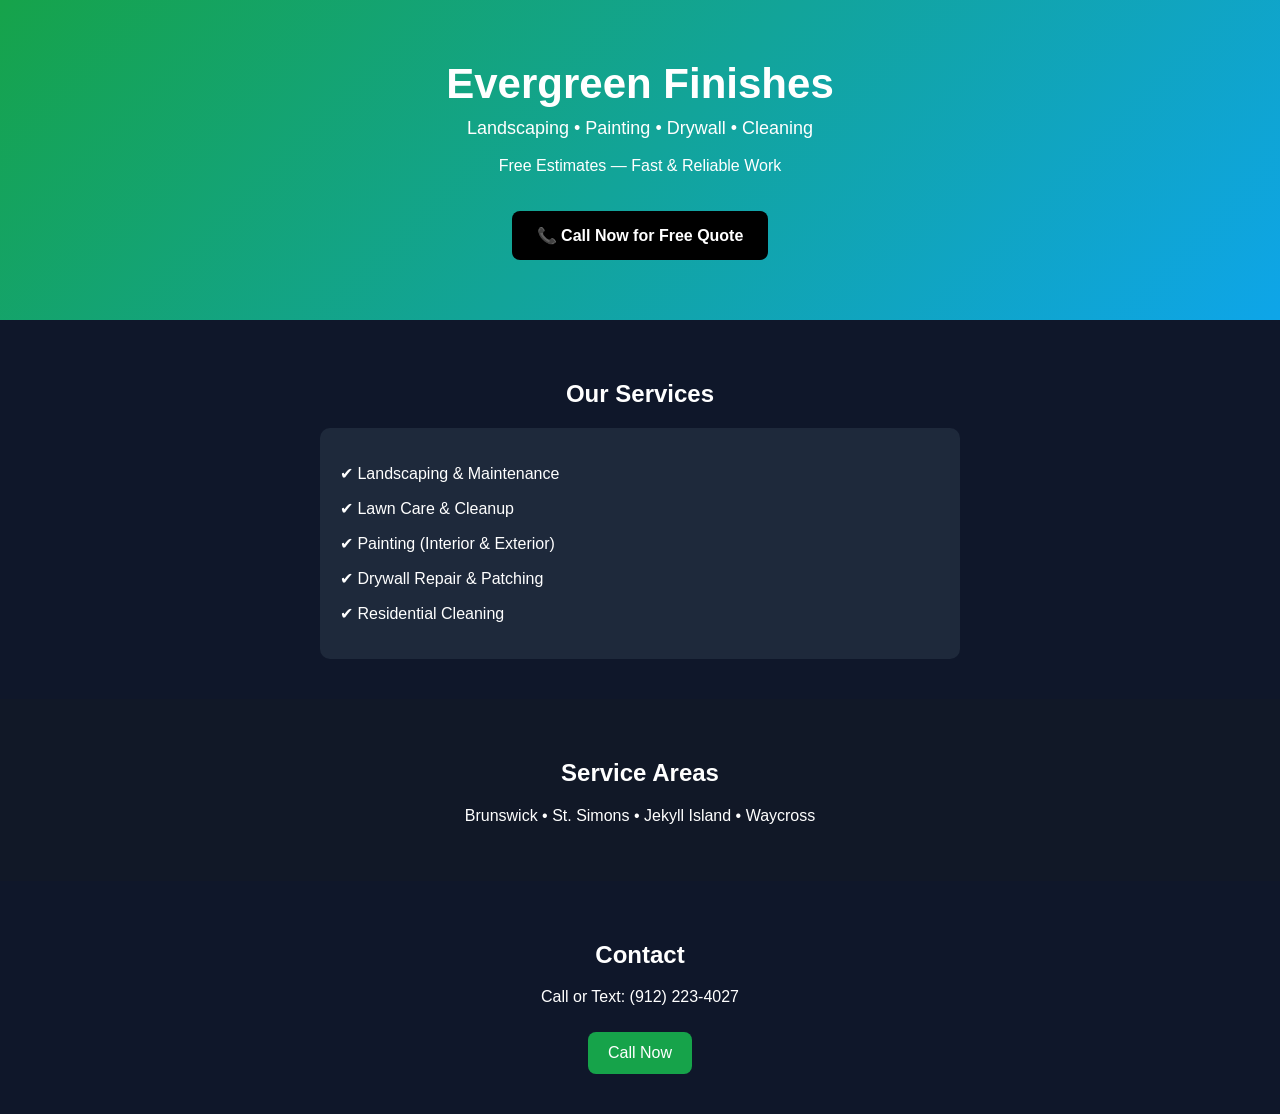
==== index.html @ 9f353077 "index.html" ====
<!DOCTYPE html>
<html>
<head>
<title>Evergreen Finishes | Landscaping, Painting & Drywall</title>
<meta name="viewport" content="width=device-width, initial-scale=1.0">
<link rel="stylesheet" href="style.css">
</head>

<body style="margin:0; font-family:Arial; background:#0f172a; color:white;">

<!-- HERO SECTION -->
<div style="text-align:center; padding:60px 20px; background:linear-gradient(135deg,#16a34a,#0ea5e9);">
<h1 style="font-size:42px; margin:0;">Evergreen Finishes</h1>
<p style="font-size:18px; margin-top:10px;">Landscaping • Painting • Drywall • Cleaning</p>
<p style="margin-top:10px;">Free Estimates — Fast & Reliable Work</p>

<a href="tel:19122234027" style="display:inline-block; margin-top:20px; padding:15px 25px; background:black; color:white; text-decoration:none; border-radius:8px; font-weight:bold;">
📞 Call Now for Free Quote
</a>
</div>

<!-- SERVICES -->
<div style="padding:40px 20px; text-align:center;">
<h2>Our Services</h2>

<div style="max-width:600px; margin:auto; text-align:left; background:#1e293b; padding:20px; border-radius:10px;">
<p>✔ Landscaping & Maintenance</p>
<p>✔ Lawn Care & Cleanup</p>
<p>✔ Painting (Interior & Exterior)</p>
<p>✔ Drywall Repair & Patching</p>
<p>✔ Residential Cleaning</p>
</div>
</div>

<!-- SERVICE AREA -->
<div style="padding:40px 20px; text-align:center; background:#111827;">
<h2>Service Areas</h2>
<p>Brunswick • St. Simons • Jekyll Island • Waycross</p>
</div>

<!-- CONTACT -->
<div style="padding:40px 20px; text-align:center;">
<h2>Contact</h2>
<p>Call or Text: (912) 223-4027</p>

<a href="tel:19122234027" style="display:inline-block; margin-top:10px; padding:12px 20px; background:#16a34a; color:white; text-decoration:none; border-radius:8px;">
Call Now
</a>
</div>

</body>
</html>
---- style.css ----
:root {
  --dark-teal: #005f63;
  --light-blue: #7fd3ff;
  --bright-green: #7CFF7A;
}

body {
  font-family: Arial, sans-serif;
  margin: 0;
  background: #f7f7f7;
  color: #222;
}

/* Section Titles */
section h2 {
  text-align: center;
  color: var(--dark-teal);
  margin-top: 40px;
}

/* GALLERY */
.gallery {
  display: grid;
  grid-template-columns: repeat(auto-fit, minmax(250px, 1fr));
  gap: 15px;
  padding: 20px;
}

.gallery img {
  width: 100%;
  border-radius: 10px;
  box-shadow: 0 4px 10px rgba(0,0,0,0.15);
  transition: transform .2s;
}

.gallery img:hover {
  transform: scale(1.03);
}

/* CONTACT FORM */
.contact-box {
  max-width: 500px;
  margin: 40px auto;
  background: white;
  padding: 25px;
  border-radius: 10px;
  box-shadow: 0 4px 15px rgba(0,0,0,0.1);
}

.contact-box input,
.contact-box textarea {
  width: 100%;
  padding: 12px;
  margin: 10px 0;
  border: 2px solid var(--light-blue);
  border-radius: 8px;
  font-size: 16px;
}

.contact-box button {
  width: 100%;
  padding: 12px;
  background: var(--dark-teal);
  color: white;
  border: none;
  border-radius: 8px;
  font-size: 18px;
  cursor: pointer;
  transition: background .2s;
}

.contact-box button:hover {
  background: var(--bright-green);
  color: black;
}
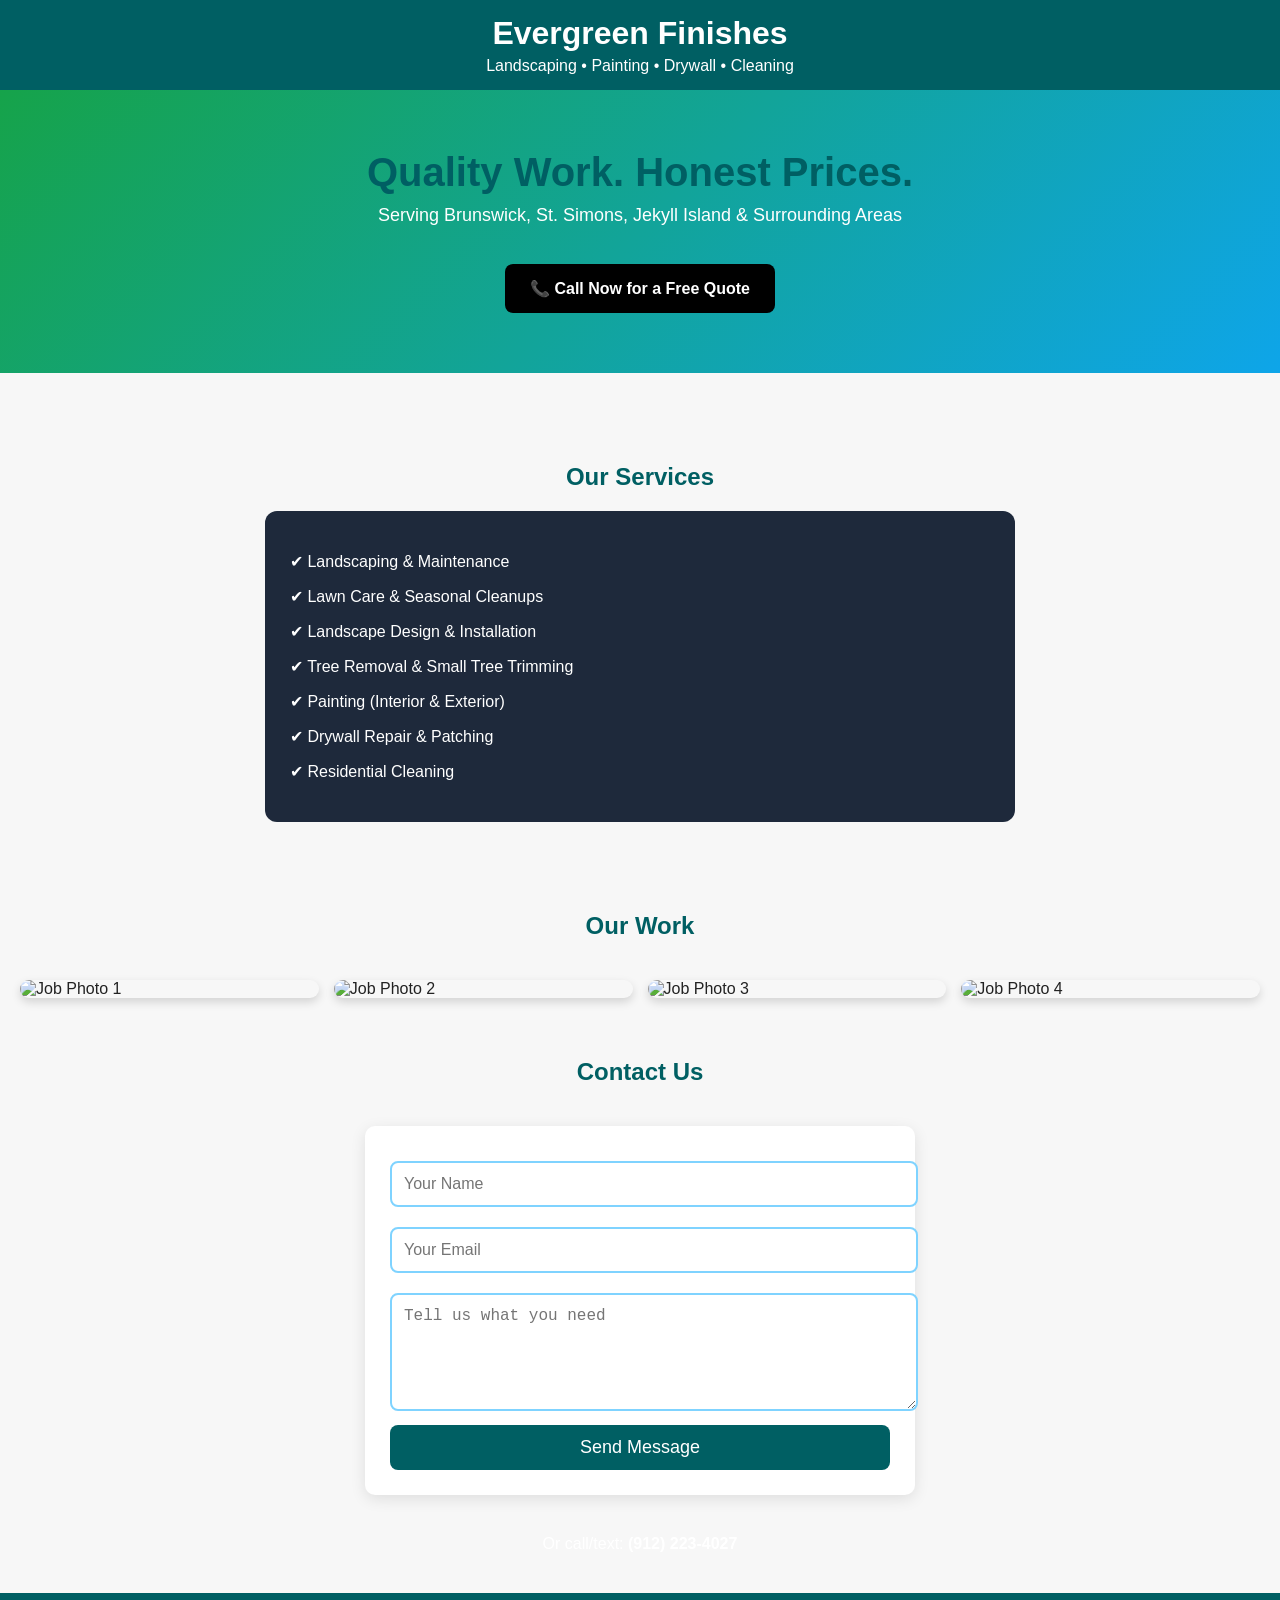
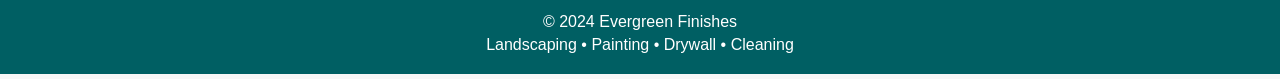
==== commit 621c2720: "index.html" ====
--- a/index.html
+++ b/index.html
@@ -1,52 +1,80 @@
 <!DOCTYPE html>
-<html>
+<html lang="en">
 <head>
-<title>Evergreen Finishes | Landscaping, Painting & Drywall</title>
-<meta name="viewport" content="width=device-width, initial-scale=1.0">
-<link rel="stylesheet" href="style.css">
+  <meta charset="UTF-8">
+  <meta name="viewport" content="width=device-width, initial-scale=1.0">
+  <title>Evergreen Finishes | Landscaping, Painting & Drywall</title>
+  <link rel="stylesheet" href="style.css">
 </head>
 
-<body style="margin:0; font-family:Arial; background:#0f172a; color:white;">
+<body>
 
-<!-- HERO SECTION -->
-<div style="text-align:center; padding:60px 20px; background:linear-gradient(135deg,#16a34a,#0ea5e9);">
-<h1 style="font-size:42px; margin:0;">Evergreen Finishes</h1>
-<p style="font-size:18px; margin-top:10px;">Landscaping • Painting • Drywall • Cleaning</p>
-<p style="margin-top:10px;">Free Estimates — Fast & Reliable Work</p>
+<!-- HEADER -->
+<header style="background:#005f63; padding:15px 20px; color:white; text-align:center;">
+  <h1 style="margin:0; font-size:32px;">Evergreen Finishes</h1>
+  <p style="margin:5px 0 0;">Landscaping • Painting • Drywall • Cleaning</p>
+</header>
 
-<a href="tel:19122234027" style="display:inline-block; margin-top:20px; padding:15px 25px; background:black; color:white; text-decoration:none; border-radius:8px; font-weight:bold;">
-📞 Call Now for Free Quote
-</a>
-</div>
+<!-- HERO -->
+<section style="padding:60px 20px; text-align:center; background:linear-gradient(135deg,#16a34a,#0ea5e9); color:white;">
+  <h2 style="font-size:40px; margin:0;">Quality Work. Honest Prices.</h2>
+  <p style="font-size:18px; margin-top:10px;">Serving Brunswick, St. Simons, Jekyll Island & Surrounding Areas</p>
+
+  <a href="tel:19122234027" 
+     style="display:inline-block; margin-top:20px; padding:15px 25px; background:black; color:white; text-decoration:none; border-radius:8px; font-weight:bold;">
+     📞 Call Now for a Free Quote
+  </a>
+</section>
 
 <!-- SERVICES -->
-<div style="padding:40px 20px; text-align:center;">
-<h2>Our Services</h2>
+<section style="padding:50px 20px; text-align:center;">
+  <h2>Our Services</h2>
 
-<div style="max-width:600px; margin:auto; text-align:left; background:#1e293b; padding:20px; border-radius:10px;">
-<p>✔ Landscaping & Maintenance</p>
-<p>✔ Lawn Care & Cleanup</p>
-<p>✔ Painting (Interior & Exterior)</p>
-<p>✔ Drywall Repair & Patching</p>
-<p>✔ Residential Cleaning</p>
-</div>
-</div>
+  <div style="max-width:700px; margin:auto; background:#1e293b; padding:25px; border-radius:12px; color:white; text-align:left;">
+    <p>✔ Landscaping & Maintenance</p>
+    <p>✔ Lawn Care & Seasonal Cleanups</p>
+    <p>✔ Landscape Design & Installation</p>
+    <p>✔ Tree Removal & Small Tree Trimming</p>
+    <p>✔ Painting (Interior & Exterior)</p>
+    <p>✔ Drywall Repair & Patching</p>
+    <p>✔ Residential Cleaning</p>
+  </div>
+</section>
 
-<!-- SERVICE AREA -->
-<div style="padding:40px 20px; text-align:center; background:#111827;">
-<h2>Service Areas</h2>
-<p>Brunswick • St. Simons • Jekyll Island • Waycross</p>
-</div>
+<!-- GALLERY -->
+<section id="gallery">
+  <h2>Our Work</h2>
+  <div class="gallery">
+    <img src="images/job1.jpg" alt="Job Photo 1">
+    <img src="images/job2.jpg" alt="Job Photo 2">
+    <img src="images/job3.jpg" alt="Job Photo 3">
+    <img src="images/job4.jpg" alt="Job Photo 4">
+  </div>
+</section>
 
-<!-- CONTACT -->
-<div style="padding:40px 20px; text-align:center;">
-<h2>Contact</h2>
-<p>Call or Text: (912) 223-4027</p>
+<!-- CONTACT FORM -->
+<section id="contact">
+  <h2>Contact Us</h2>
 
-<a href="tel:19122234027" style="display:inline-block; margin-top:10px; padding:12px 20px; background:#16a34a; color:white; text-decoration:none; border-radius:8px;">
-Call Now
-</a>
-</div>
+  <div class="contact-box">
+    <form action="https://formspree.io/f/mayplqgv" method="POST">
+      <input type="text" name="name" placeholder="Your Name" required>
+      <input type="email" name="email" placeholder="Your Email" required>
+      <textarea name="message" rows="5" placeholder="Tell us what you need" required></textarea>
+      <button type="submit">Send Message</button>
+    </form>
+  </div>
+
+  <p style="text-align:center; margin-top:20px; color:white;">
+    Or call/text: <strong>(912) 223-4027</strong>
+  </p>
+</section>
+
+<!-- FOOTER -->
+<footer style="background:#005f63; padding:20px; text-align:center; color:white; margin-top:40px;">
+  <p style="margin:0;">© 2024 Evergreen Finishes</p>
+  <p style="margin:5px 0 0;">Landscaping • Painting • Drywall • Cleaning</p>
+</footer>
 
 </body>
 </html>
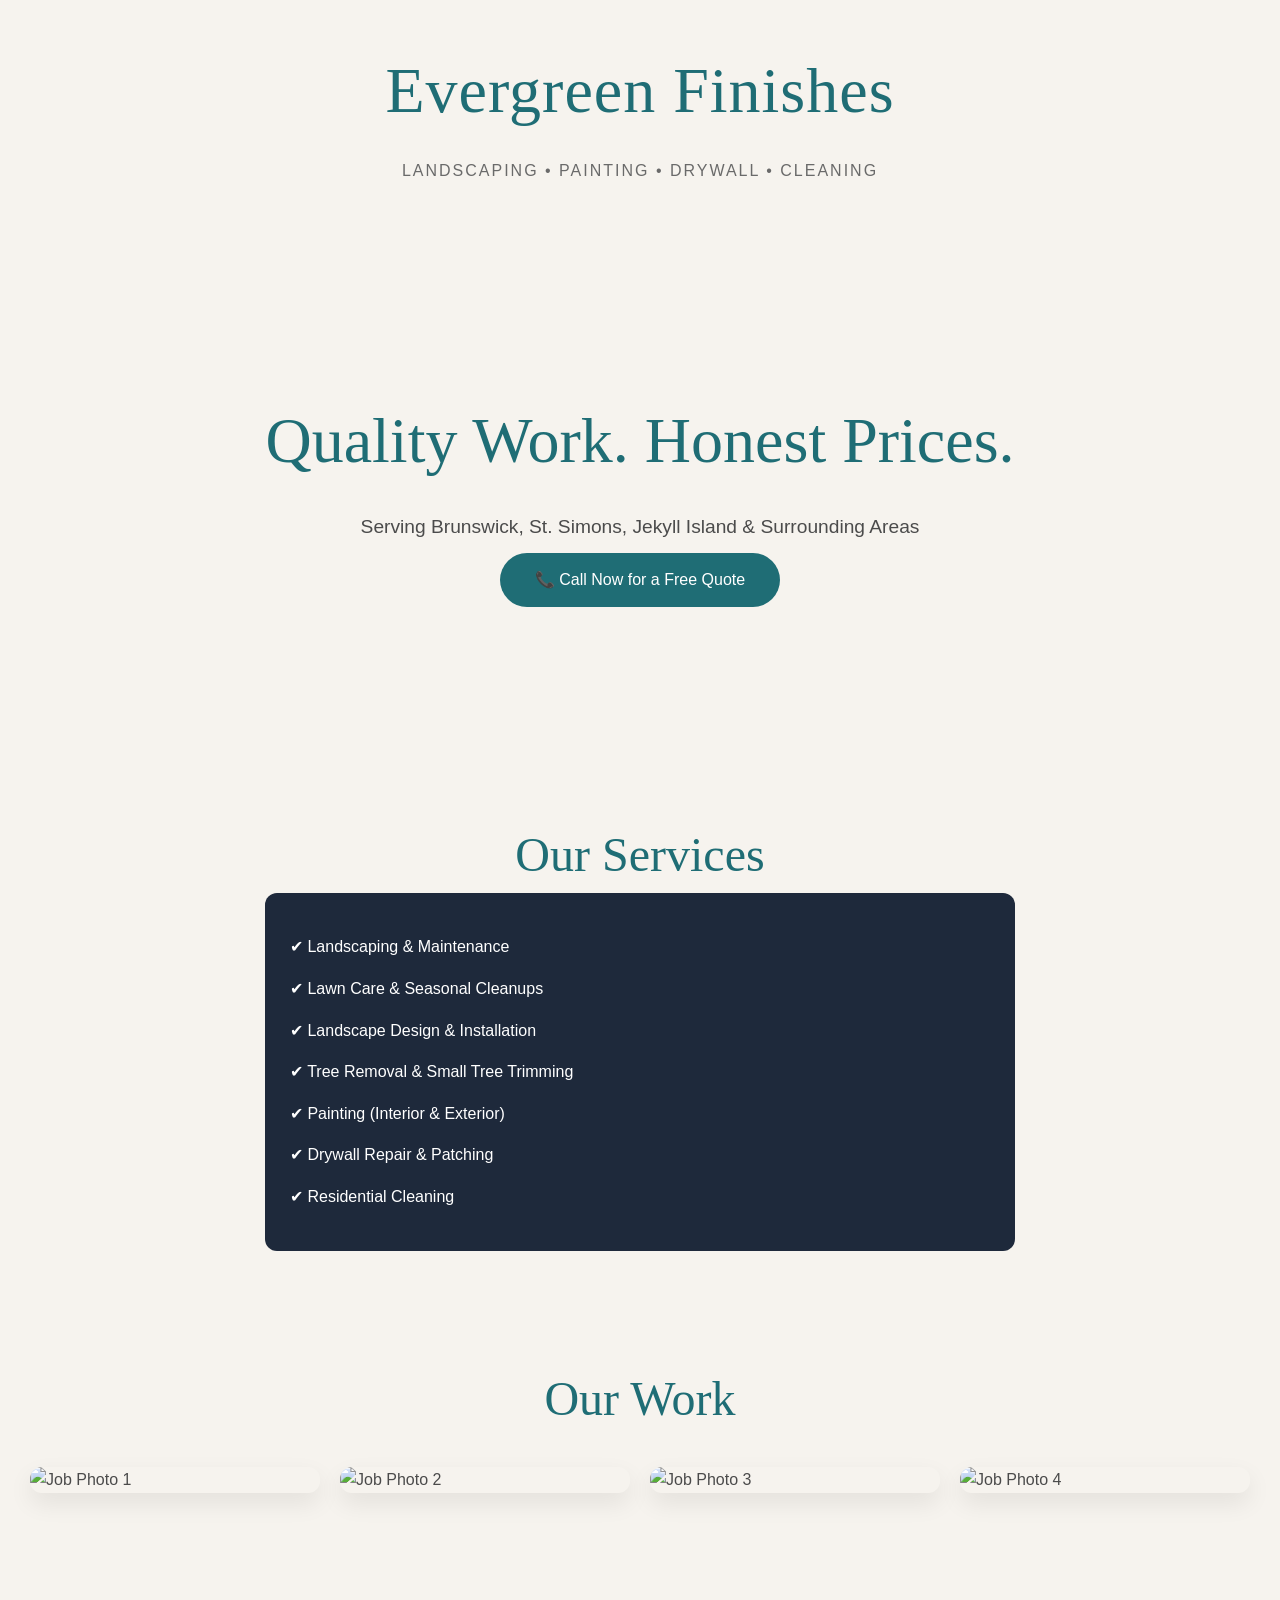
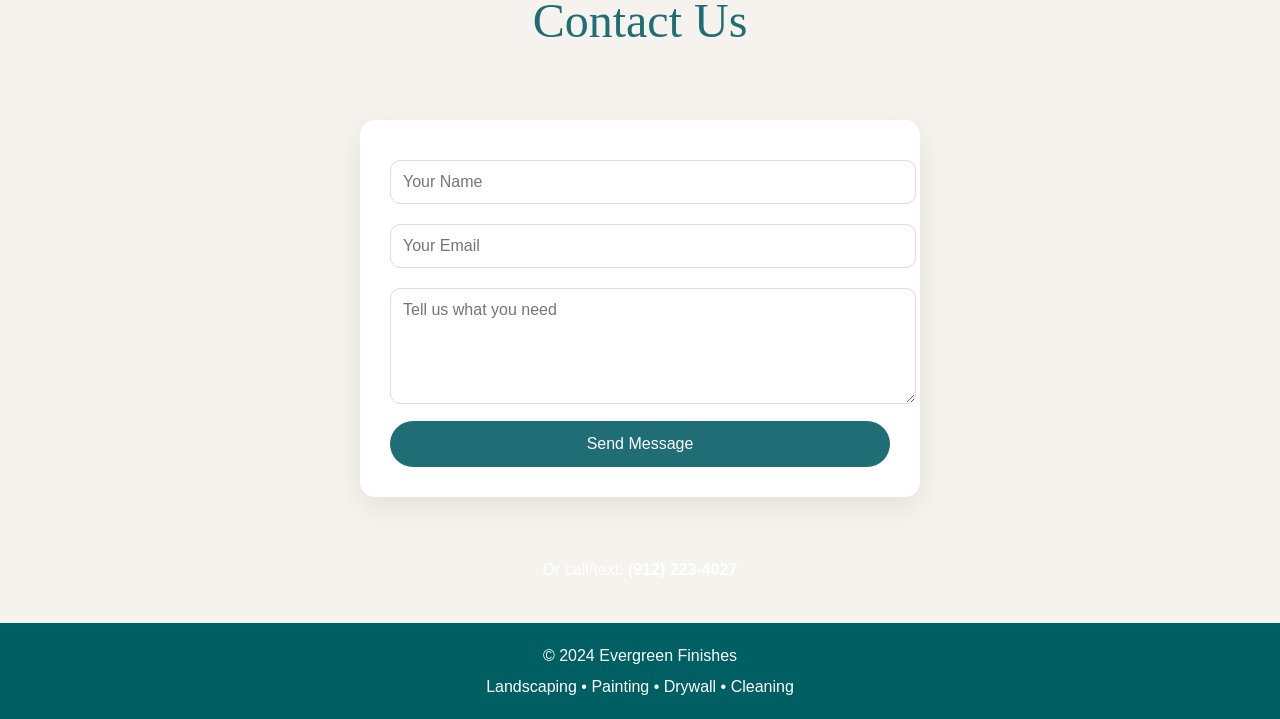
==== commit 311e4f5f: "index.html" ====
--- a/index.html
+++ b/index.html
@@ -4,28 +4,33 @@
   <meta charset="UTF-8">
   <meta name="viewport" content="width=device-width, initial-scale=1.0">
   <title>Evergreen Finishes | Landscaping, Painting & Drywall</title>
-  <link rel="stylesheet" href="style.css">
+<link rel="preconnect" href="https://fonts.googleapis.com">
+<link rel="preconnect" href="https://fonts.gstatic.com" crossorigin>
+
+<link href="https://fonts.googleapis.com/css2?family=Cormorant+Garamond:wght@400;500;600&family=Poppins:wght@300;400;500;600&display=swap" rel="stylesheet">
+<link rel="stylesheet" href="style.css">
 </head>
 
 <body>
 
 <!-- HEADER -->
-<header style="background:#005f63; padding:15px 20px; color:white; text-align:center;">
-  <h1 style="margin:0; font-size:32px;">Evergreen Finishes</h1>
-  <p style="margin:5px 0 0;">Landscaping • Painting • Drywall • Cleaning</p>
+<!-- HEADER -->
+<header>
+  <h1>Evergreen Finishes</h1>
+  <p>Landscaping • Painting • Drywall • Cleaning</p>
 </header>
 
 <!-- HERO -->
-<section style="padding:60px 20px; text-align:center; background:linear-gradient(135deg,#16a34a,#0ea5e9); color:white;">
-  <h2 style="font-size:40px; margin:0;">Quality Work. Honest Prices.</h2>
-  <p style="font-size:18px; margin-top:10px;">Serving Brunswick, St. Simons, Jekyll Island & Surrounding Areas</p>
+<section class="hero">
+  <h2>Quality Work. Honest Prices.</h2>
+  <p>
+    Serving Brunswick, St. Simons, Jekyll Island & Surrounding Areas
+  </p>
 
-  <a href="tel:19122234027" 
-     style="display:inline-block; margin-top:20px; padding:15px 25px; background:black; color:white; text-decoration:none; border-radius:8px; font-weight:bold;">
-     📞 Call Now for a Free Quote
+  <a href="tel:19122234027" class="btn">
+    📞 Call Now for a Free Quote
   </a>
 </section>
-
 <!-- SERVICES -->
 <section style="padding:50px 20px; text-align:center;">
   <h2>Our Services</h2>
@@ -57,7 +62,7 @@
   <h2>Contact Us</h2>
 
   <div class="contact-box">
-    <form action="https://formspree.io/f/mayplqgv" method="POST">
+    <form action="https://formspree.io/f/xqejqowz" method="POST">
       <input type="text" name="name" placeholder="Your Name" required>
       <input type="email" name="email" placeholder="Your Email" required>
       <textarea name="message" rows="5" placeholder="Tell us what you need" required></textarea>
--- a/style.css
+++ b/style.css
@@ -1,75 +1,225 @@
+html, body {
+    background: #F6F3EE !important;
+}
+/* =========================
+   LUXURY BRAND COLORS
+========================= */
 :root {
-  --dark-teal: #005f63;
-  --light-blue: #7fd3ff;
-  --bright-green: #7CFF7A;
-}
-
+    --dark-teal: #1F6D75;
+    --cream: #F6F3EE;
+    --gold: #D8C3A5;
+    --text: #4B4B4B;
+}
+
+/* =========================
+   GENERAL STYLES
+========================= */
 body {
-  font-family: Arial, sans-serif;
-  margin: 0;
-  background: #f7f7f7;
-  color: #222;
-}
-
-/* Section Titles */
+    margin: 0;
+    padding: 0;
+    font-family: 'Poppins', sans-serif;
+    background: var(--cream);
+    color: var(--text);
+    line-height: 1.6;
+}
+
+/* =========================
+   HEADINGS
+========================= */
+h1, h2, h3 {
+    font-family: 'Cormorant Garamond', serif;
+    color: var(--dark-teal);
+    margin: 0;
+}
+
 section h2 {
-  text-align: center;
-  color: var(--dark-teal);
-  margin-top: 40px;
-}
-
-/* GALLERY */
+    text-align: center;
+    font-size: 3rem;
+    font-weight: 500;
+    margin-top: 60px;
+}
+
+/* =========================
+   HEADER (HOME PAGE TOP)
+========================= */
+header {
+    text-align: center;
+    padding: 40px 20px;
+}
+
+header h1 {
+    font-size: 4rem;
+    font-weight: 500;
+    letter-spacing: 1px;
+}
+
+header p {
+    font-size: 1rem;
+    letter-spacing: 2px;
+    text-transform: uppercase;
+    color: #6A6A6A;
+}
+
+/* =========================
+   HERO SECTION
+========================= */
+.hero {
+    background: #F6F3EE;
+}
+.hero {
+    text-align: center;
+    padding: 90px 25px;
+}
+
+.hero h2 {
+    font-size: 4rem;
+    margin-bottom: 20px;
+}
+
+.hero p {
+    font-size: 1.2rem;
+    max-width: 700px;
+    margin: auto;
+}
+
+/* =========================
+   BUTTONS
+========================= */
+.button-container {
+    margin-top: 40px;
+}
+
+.btn {
+    display: inline-block;
+    background: var(--dark-teal);
+    color: white;
+    text-decoration: none;
+    padding: 14px 35px;
+    margin: 10px;
+    border-radius: 40px;
+    font-weight: 500;
+    transition: 0.3s ease;
+}
+
+.btn:hover {
+    background: var(--gold);
+    color: var(--dark-teal);
+}
+
+/* =========================
+   SERVICES SECTIONS (LUXURY FIX)
+========================= */
+
+.services {
+    text-align: center;
+    padding: 80px 20px;
+    background: #F6F3EE;
+}
+
+/* makes sections feel separated + premium */
+.services + .services {
+    border-top: 1px solid rgba(31, 109, 117, 0.12);
+}
+
+/* SECTION TITLES */
+.services h2 {
+    font-family: 'Cormorant Garamond', serif;
+    font-size: 3rem;
+    font-weight: 500;
+    color: #1F6D75;
+    margin-bottom: 10px;
+}
+
+/* GOLD LINE */
+.divider {
+    width: 120px;
+    height: 4px;
+    background: #D8C3A5;
+    margin: 20px auto 30px auto;
+}
+
+/* TEXT */
+.services p {
+    font-size: 1.2rem;
+    line-height: 2;
+    color: #5B5B5B;
+    max-width: 700px;
+    margin: 0 auto;
+}
+/* =========================
+   GALLERY
+========================= */
 .gallery {
-  display: grid;
-  grid-template-columns: repeat(auto-fit, minmax(250px, 1fr));
-  gap: 15px;
-  padding: 20px;
+    display: grid;
+    grid-template-columns: repeat(auto-fit, minmax(250px, 1fr));
+    gap: 20px;
+    padding: 30px;
 }
 
 .gallery img {
-  width: 100%;
-  border-radius: 10px;
-  box-shadow: 0 4px 10px rgba(0,0,0,0.15);
-  transition: transform .2s;
+    width: 100%;
+    border-radius: 12px;
+    box-shadow: 0 10px 25px rgba(0,0,0,0.08);
+    transition: transform 0.3s ease;
 }
 
 .gallery img:hover {
-  transform: scale(1.03);
-}
-
-/* CONTACT FORM */
+    transform: scale(1.04);
+}
+
+/* =========================
+   CONTACT FORM
+========================= */
 .contact-box {
-  max-width: 500px;
-  margin: 40px auto;
-  background: white;
-  padding: 25px;
-  border-radius: 10px;
-  box-shadow: 0 4px 15px rgba(0,0,0,0.1);
+    max-width: 500px;
+    margin: 60px auto;
+    background: white;
+    padding: 30px;
+    border-radius: 15px;
+    box-shadow: 0 10px 30px rgba(0,0,0,0.08);
 }
 
 .contact-box input,
 .contact-box textarea {
-  width: 100%;
-  padding: 12px;
-  margin: 10px 0;
-  border: 2px solid var(--light-blue);
-  border-radius: 8px;
-  font-size: 16px;
+    width: 100%;
+    padding: 12px;
+    margin: 10px 0;
+    border: 1px solid #ddd;
+    border-radius: 10px;
+    font-size: 16px;
+    font-family: 'Poppins', sans-serif;
 }
 
 .contact-box button {
-  width: 100%;
-  padding: 12px;
-  background: var(--dark-teal);
-  color: white;
-  border: none;
-  border-radius: 8px;
-  font-size: 18px;
-  cursor: pointer;
-  transition: background .2s;
+    width: 100%;
+    padding: 14px;
+    background: var(--dark-teal);
+    color: white;
+    border: none;
+    border-radius: 30px;
+    font-size: 16px;
+    cursor: pointer;
+    transition: 0.3s ease;
 }
 
 .contact-box button:hover {
-  background: var(--bright-green);
-  color: black;
-}
+    background: var(--gold);
+    color: var(--dark-teal);
+}
+
+/* =========================
+   SMALL RESPONSIVE FIX
+========================= */
+@media (max-width: 768px) {
+    header h1 {
+        font-size: 2.8rem;
+    }
+
+    .hero h2 {
+        font-size: 2.8rem;
+    }
+
+    section h2 {
+        font-size: 2.2rem;
+    }
+}
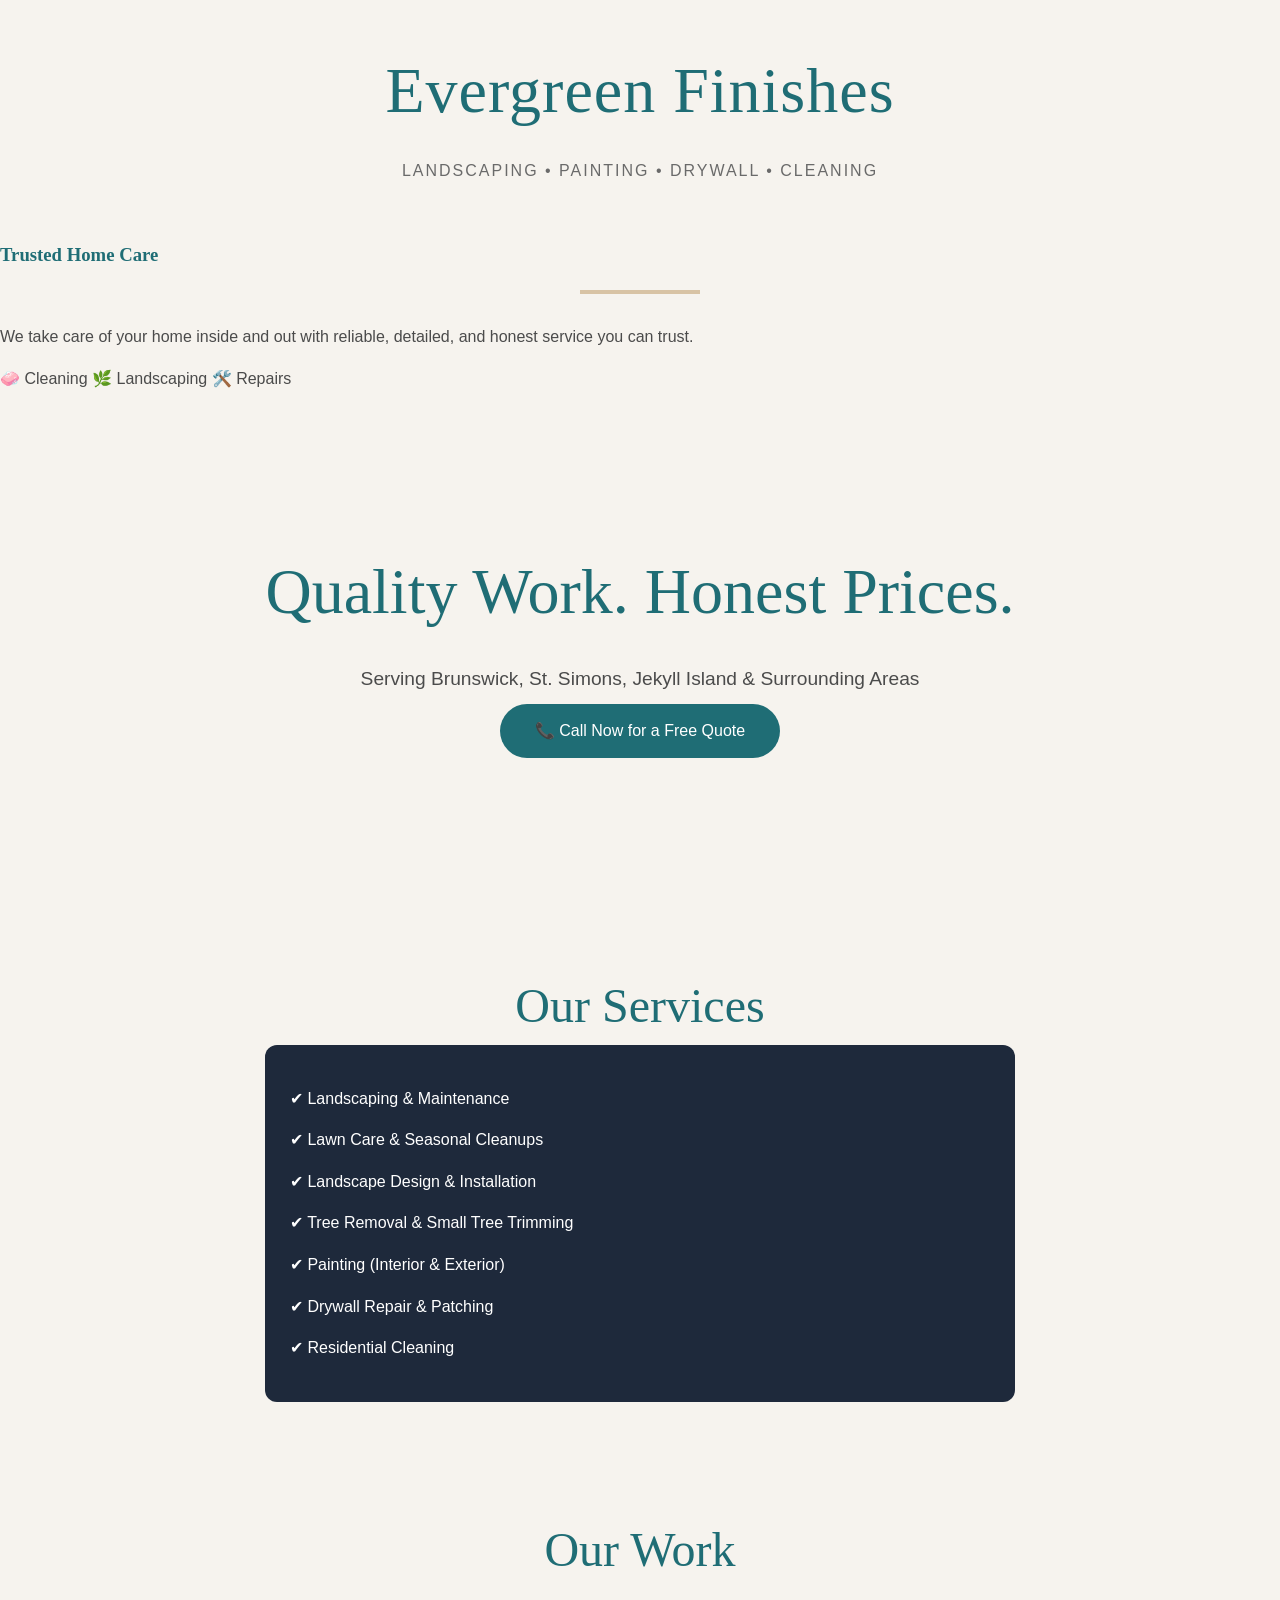
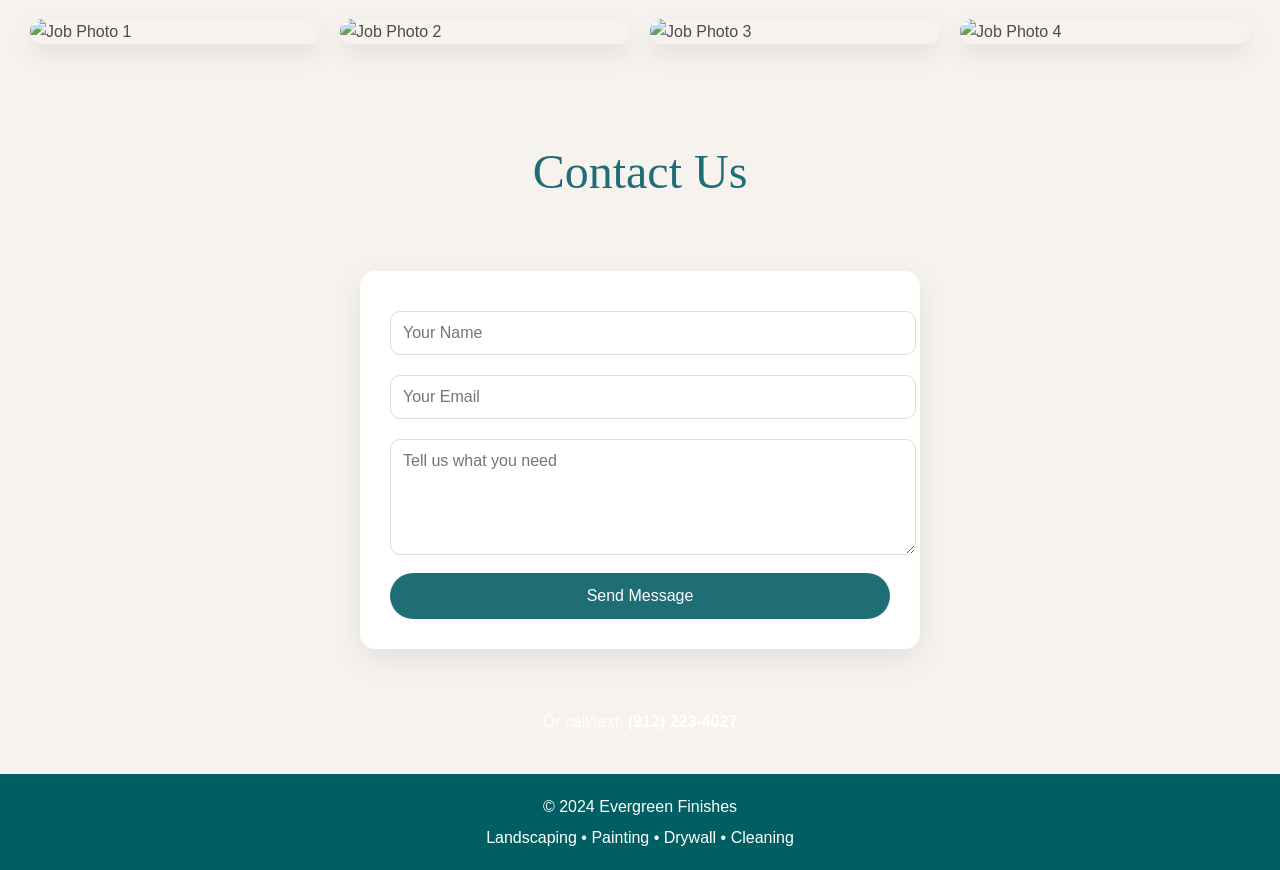
==== commit b4042ac5: "index.html" ====
--- a/index.html
+++ b/index.html
@@ -20,6 +20,22 @@
   <p>Landscaping • Painting • Drywall • Cleaning</p>
 </header>
 
+<section class="mission">
+    <h3>Trusted Home Care</h3>
+
+    <div class="divider"></div>
+
+    <p>
+        We take care of your home inside and out with reliable, detailed, and honest service you can trust.
+    </p>
+
+    <div class="mission-icons">
+        <span>🧼 Cleaning</span>
+        <span>🌿 Landscaping</span>
+        <span>🛠️ Repairs</span>
+    </div>
+</section>
+  
 <!-- HERO -->
 <section class="hero">
   <h2>Quality Work. Honest Prices.</h2>
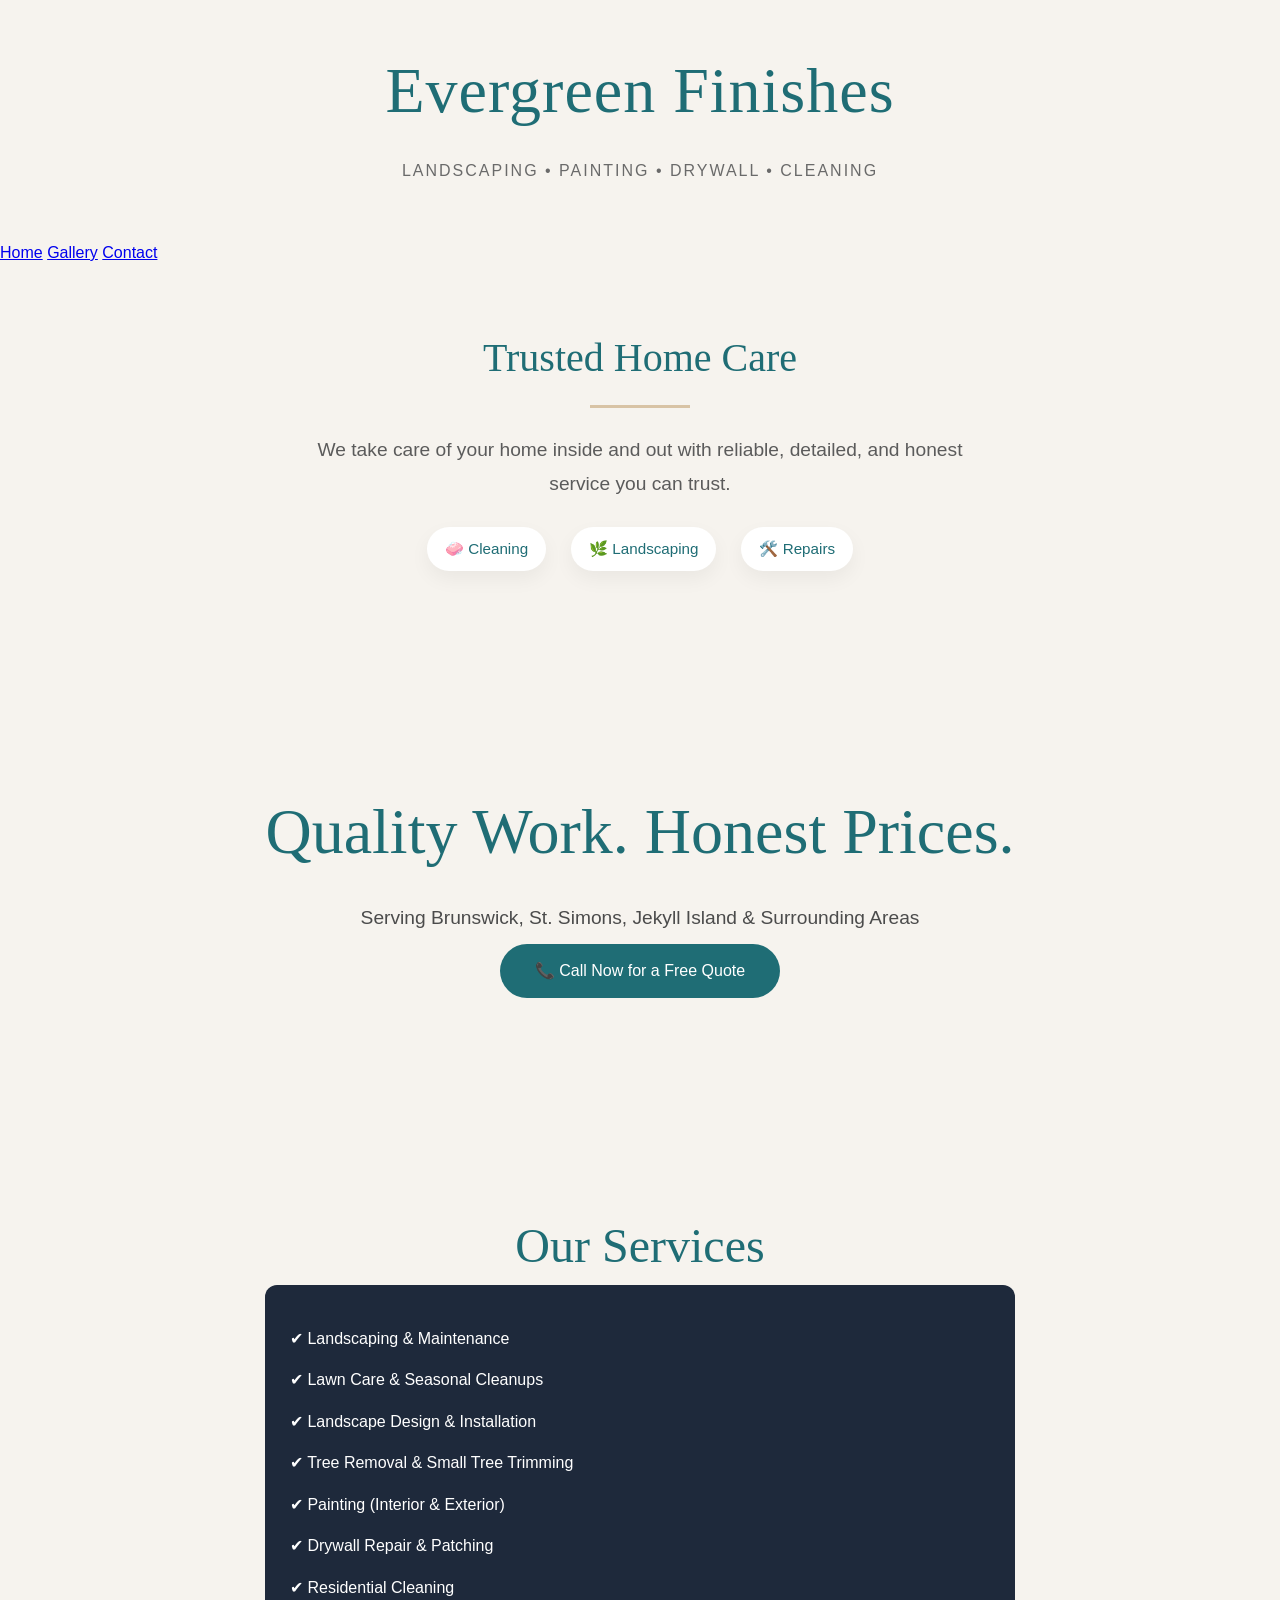
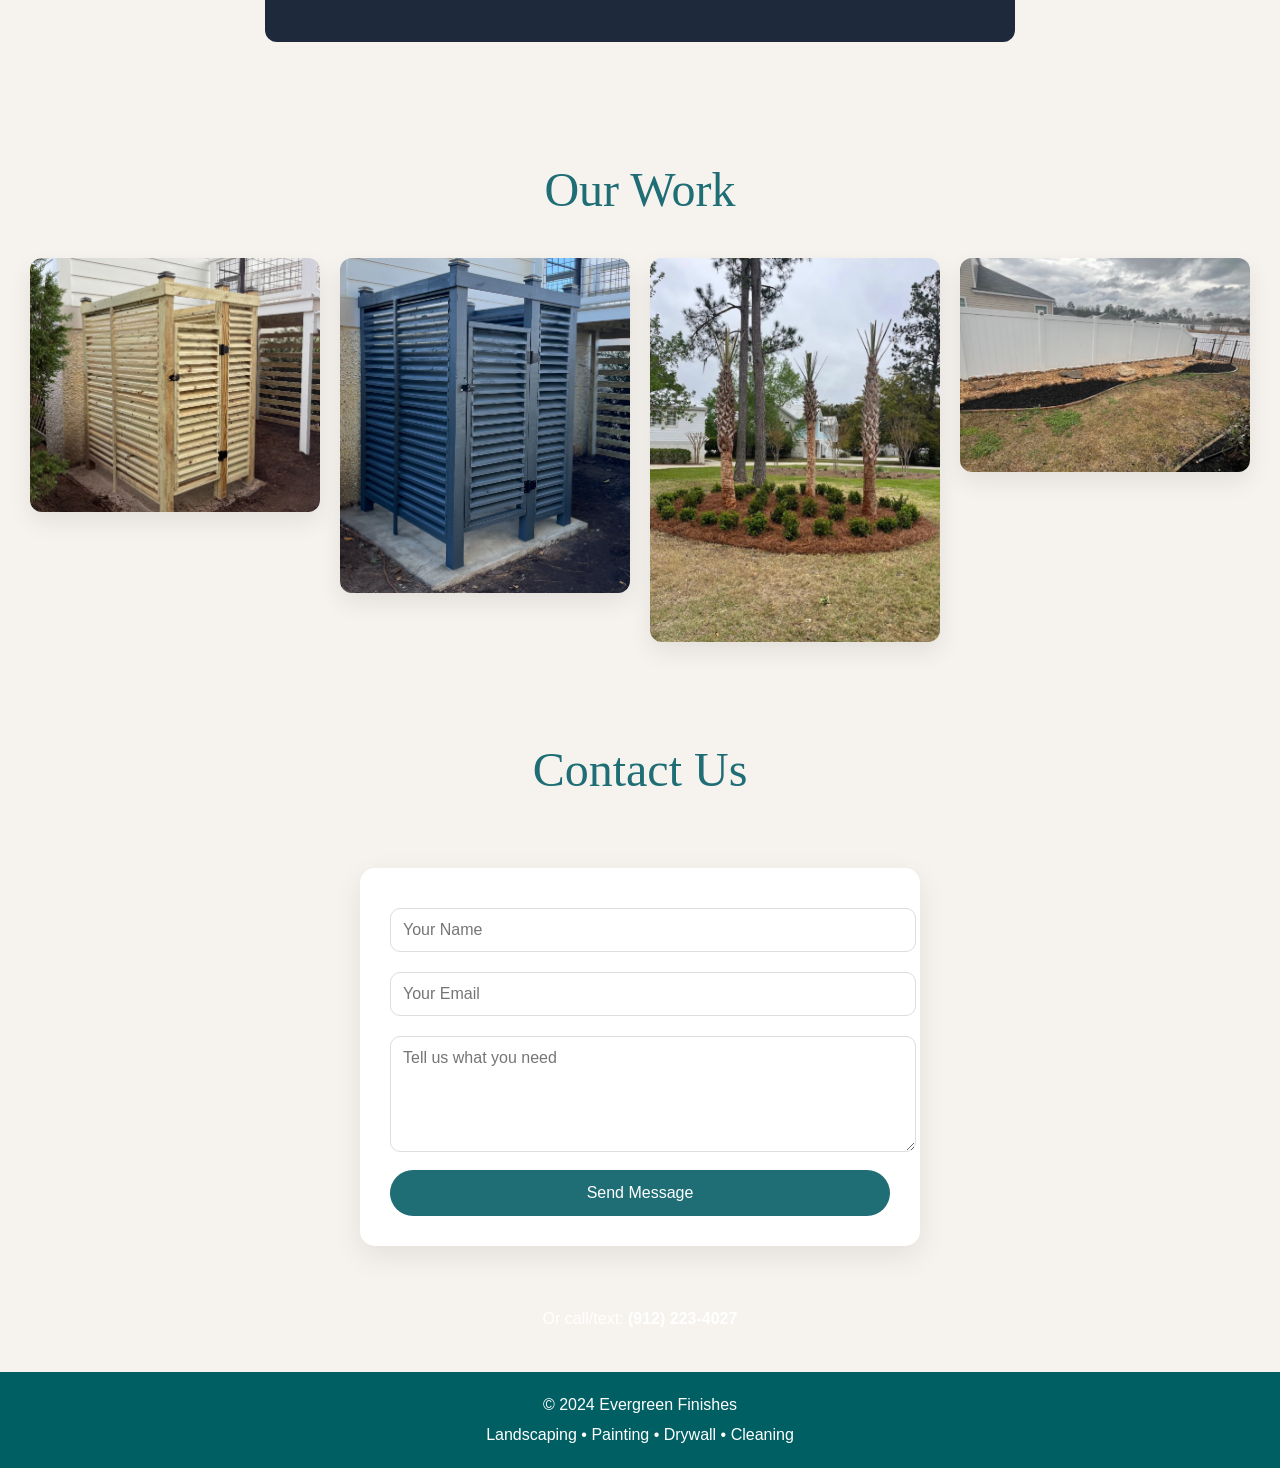
==== commit 76c9fd00: "index.html" ====
--- a/index.html
+++ b/index.html
@@ -19,6 +19,12 @@
   <h1>Evergreen Finishes</h1>
   <p>Landscaping • Painting • Drywall • Cleaning</p>
 </header>
+
+  <nav class="top-nav">
+  <a href="index.html">Home</a>
+  <a href="gallery.html">Gallery</a>
+  <a href="#contact">Contact</a>
+</nav>
 
 <section class="mission">
     <h3>Trusted Home Care</h3>
--- a/style.css
+++ b/style.css
@@ -223,3 +223,59 @@
         font-size: 2.2rem;
     }
 }
+/* =========================
+   MISSION BANNER (LUXURY FILL)
+========================= */
+
+.mission {
+    text-align: center;
+    padding: 60px 20px;
+    background: #F6F3EE;
+    width: 100%;
+    box-sizing: border-box;
+}
+
+.mission h3 {
+    font-family: 'Cormorant Garamond', serif;
+    font-size: 2.5rem;
+    color: #1F6D75;
+    margin-bottom: 10px;
+    font-weight: 500;
+}
+
+/* reuse your gold divider */
+.mission .divider {
+    width: 100px;
+    height: 3px;
+    background: #D8C3A5;
+    margin: 15px auto 25px auto;
+}
+
+.mission p {
+    font-size: 1.2rem;
+    max-width: 700px;
+    margin: 0 auto;
+    line-height: 1.8;
+    color: #5B5B5B;
+}
+
+/* ICON ROW */
+.mission-icons {
+    margin-top: 25px;
+    display: flex;
+    justify-content: center;
+    align-items: center;
+    gap: 25px;
+    flex-wrap: wrap;
+    width: 100%;
+}
+
+.mission-icons span {
+    background: white;
+    padding: 10px 18px;
+    border-radius: 30px;
+    font-size: 0.95rem;
+    box-shadow: 0 8px 20px rgba(0,0,0,0.05);
+    color: #1F6D75;
+    font-weight: 500;
+}
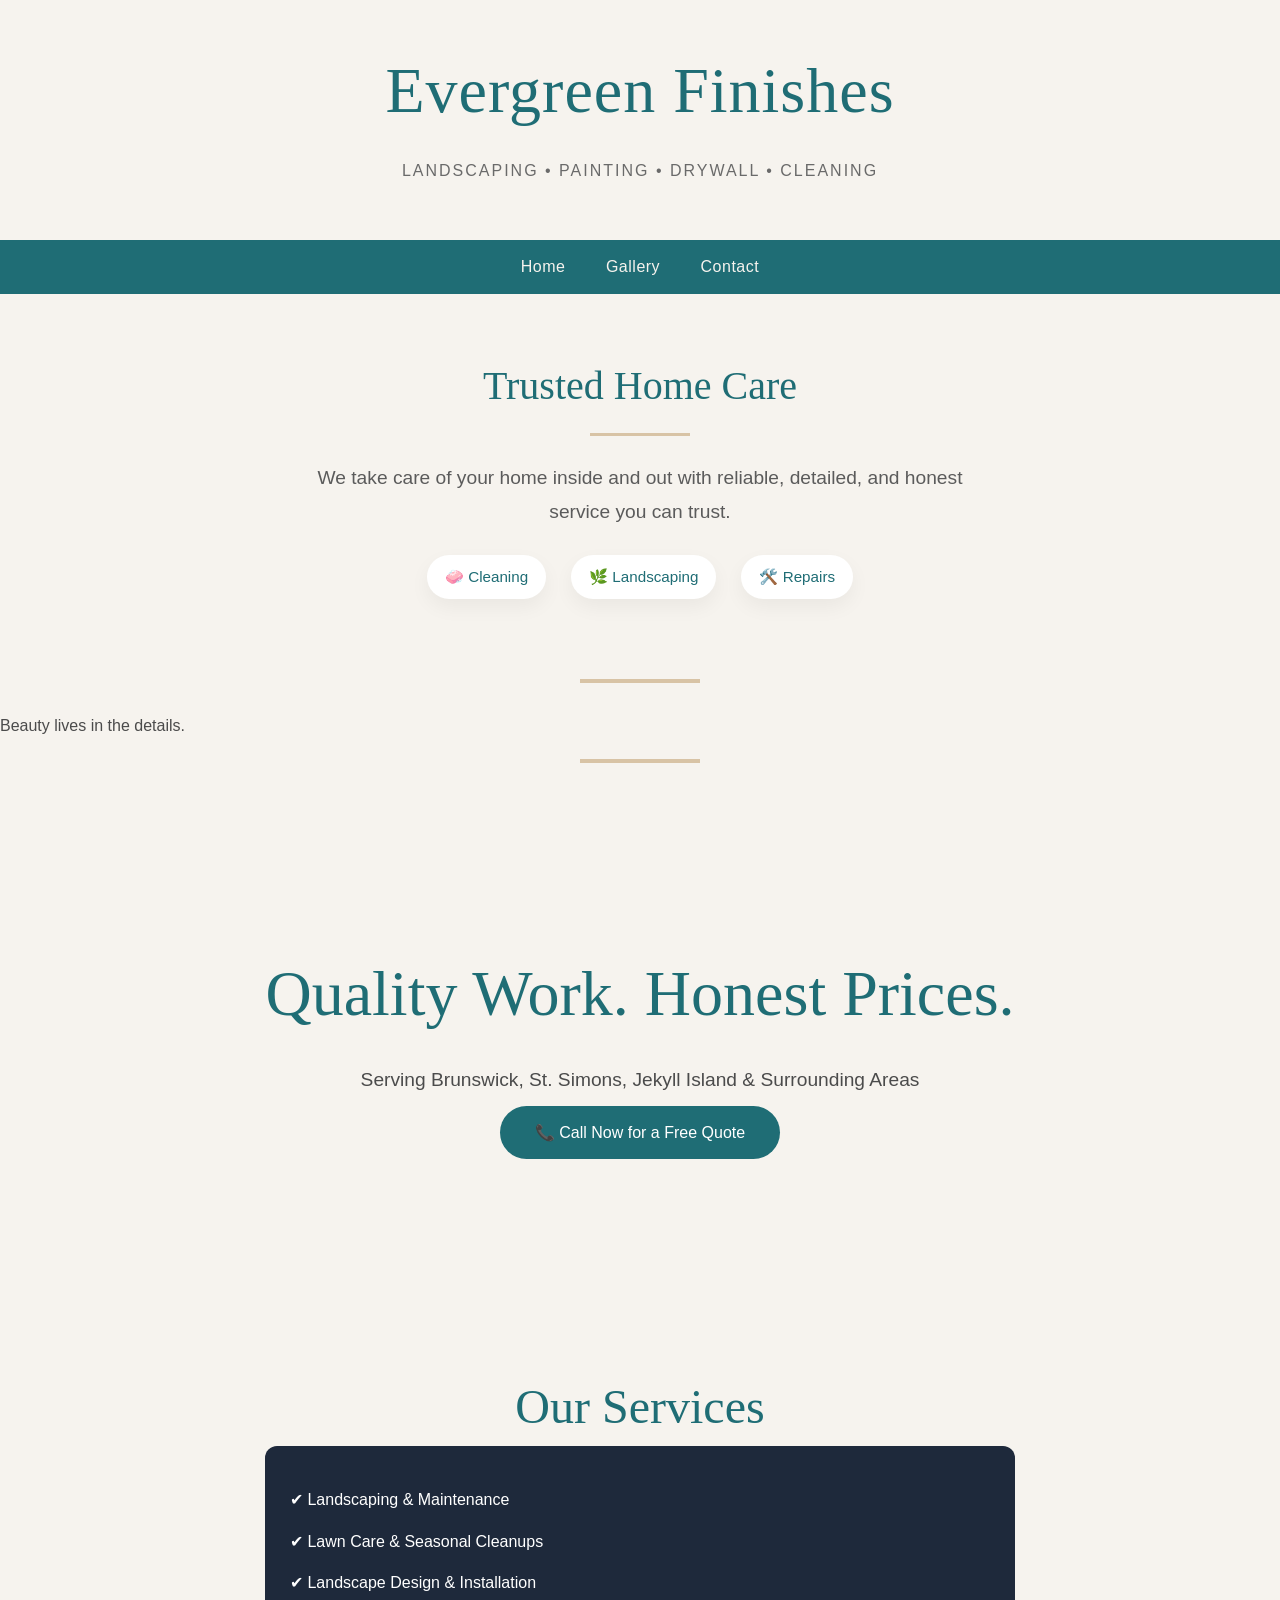
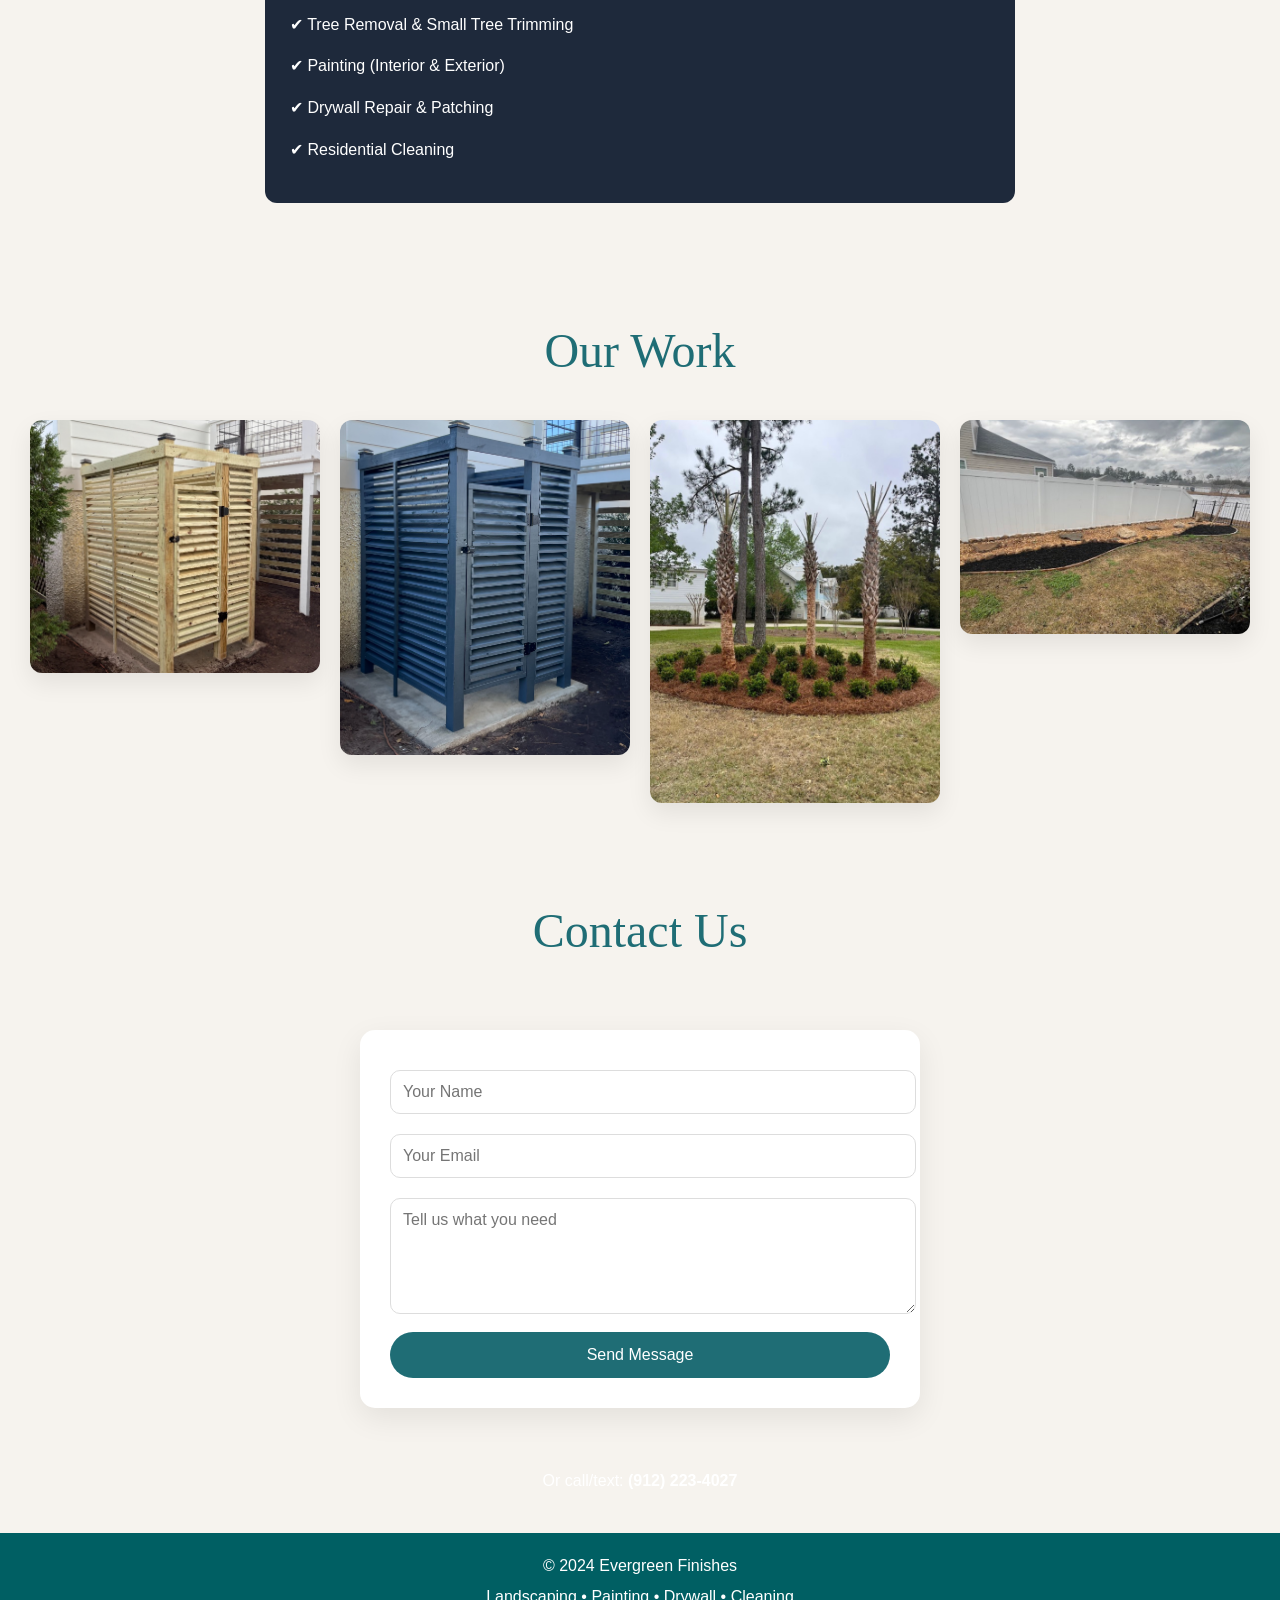
==== commit f0323f2a: "index.html" ====
--- a/index.html
+++ b/index.html
@@ -29,19 +29,26 @@
 <section class="mission">
     <h3>Trusted Home Care</h3>
 
-    <div class="divider"></div>
+   <div class="divider"></div>
 
-    <p>
-        We take care of your home inside and out with reliable, detailed, and honest service you can trust.
-    </p>
+<p>
+    We take care of your home inside and out with reliable, detailed, and honest service you can trust.
+</p>
 
-    <div class="mission-icons">
-        <span>🧼 Cleaning</span>
-        <span>🌿 Landscaping</span>
-        <span>🛠️ Repairs</span>
-    </div>
+<div class="mission-icons">
+    <span>🧼 Cleaning</span>
+    <span>🌿 Landscaping</span>
+    <span>🛠️ Repairs</span>
+</div>
 </section>
-  
+
+<!-- TRANSITION TAGLINE -->
+<section class="transition-banner">
+  <div class="divider"></div>
+  <p class="transition-text">Beauty lives in the details.</p>
+  <div class="divider"></div>
+</section>
+
 <!-- HERO -->
 <section class="hero">
   <h2>Quality Work. Honest Prices.</h2>
--- a/style.css
+++ b/style.css
@@ -1,6 +1,7 @@
 html, body {
     background: #F6F3EE !important;
 }
+
 /* =========================
    LUXURY BRAND COLORS
 ========================= */
@@ -61,12 +62,33 @@
 }
 
 /* =========================
+   TOP NAVIGATION (NEW)
+========================= */
+.top-nav {
+    text-align: center;
+    background: var(--dark-teal);
+    padding: 14px 0;
+}
+
+.top-nav a {
+    color: var(--cream);
+    margin: 0 18px;
+    text-decoration: none;
+    font-family: 'Poppins', sans-serif;
+    font-weight: 500;
+    letter-spacing: 0.5px;
+    transition: 0.25s ease;
+}
+
+.top-nav a:hover {
+    color: var(--gold);
+}
+
+/* =========================
    HERO SECTION
 ========================= */
 .hero {
     background: #F6F3EE;
-}
-.hero {
     text-align: center;
     padding: 90px 25px;
 }
@@ -107,21 +129,18 @@
 }
 
 /* =========================
-   SERVICES SECTIONS (LUXURY FIX)
-========================= */
-
+   SERVICES SECTIONS
+========================= */
 .services {
     text-align: center;
     padding: 80px 20px;
     background: #F6F3EE;
 }
 
-/* makes sections feel separated + premium */
 .services + .services {
     border-top: 1px solid rgba(31, 109, 117, 0.12);
 }
 
-/* SECTION TITLES */
 .services h2 {
     font-family: 'Cormorant Garamond', serif;
     font-size: 3rem;
@@ -130,7 +149,6 @@
     margin-bottom: 10px;
 }
 
-/* GOLD LINE */
 .divider {
     width: 120px;
     height: 4px;
@@ -138,7 +156,6 @@
     margin: 20px auto 30px auto;
 }
 
-/* TEXT */
 .services p {
     font-size: 1.2rem;
     line-height: 2;
@@ -146,8 +163,9 @@
     max-width: 700px;
     margin: 0 auto;
 }
-/* =========================
-   GALLERY
+
+/* =========================
+   HOME PAGE GALLERY
 ========================= */
 .gallery {
     display: grid;
@@ -208,7 +226,7 @@
 }
 
 /* =========================
-   SMALL RESPONSIVE FIX
+   RESPONSIVE FIXES
 ========================= */
 @media (max-width: 768px) {
     header h1 {
@@ -223,10 +241,10 @@
         font-size: 2.2rem;
     }
 }
-/* =========================
-   MISSION BANNER (LUXURY FILL)
-========================= */
-
+
+/* =========================
+   MISSION SECTION
+========================= */
 .mission {
     text-align: center;
     padding: 60px 20px;
@@ -243,7 +261,6 @@
     font-weight: 500;
 }
 
-/* reuse your gold divider */
 .mission .divider {
     width: 100px;
     height: 3px;
@@ -259,7 +276,6 @@
     color: #5B5B5B;
 }
 
-/* ICON ROW */
 .mission-icons {
     margin-top: 25px;
     display: flex;
@@ -279,3 +295,48 @@
     color: #1F6D75;
     font-weight: 500;
 }
+
+/* =========================
+   FULL GALLERY PAGE (NEW)
+========================= */
+.gallery-page {
+    padding: 60px 20px;
+    text-align: center;
+    background: var(--cream);
+    color: var(--text);
+}
+
+.gallery-page h2 {
+    font-size: 3rem;
+    font-weight: 500;
+    color: var(--dark-teal);
+}
+
+.gallery-intro {
+    font-size: 1.2rem;
+    max-width: 700px;
+    margin: 0 auto 40px auto;
+    color: #5B5B5B;
+}
+
+.gallery-grid {
+    display: grid;
+    grid-template-columns: repeat(auto-fit, minmax(260px, 1fr));
+    gap: 25px;
+    padding: 20px;
+}
+
+.gallery-grid img {
+    width: 100%;
+    height: 260px;
+    object-fit: cover;
+    border-radius: 12px;
+    box-shadow: 0 10px 25px rgba(0,0,0,0.08);
+    border: 4px solid var(--gold);
+    transition: transform 0.3s ease;
+}
+
+.gallery-grid img:hover {
+    transform: scale(1.04);
+}
+
